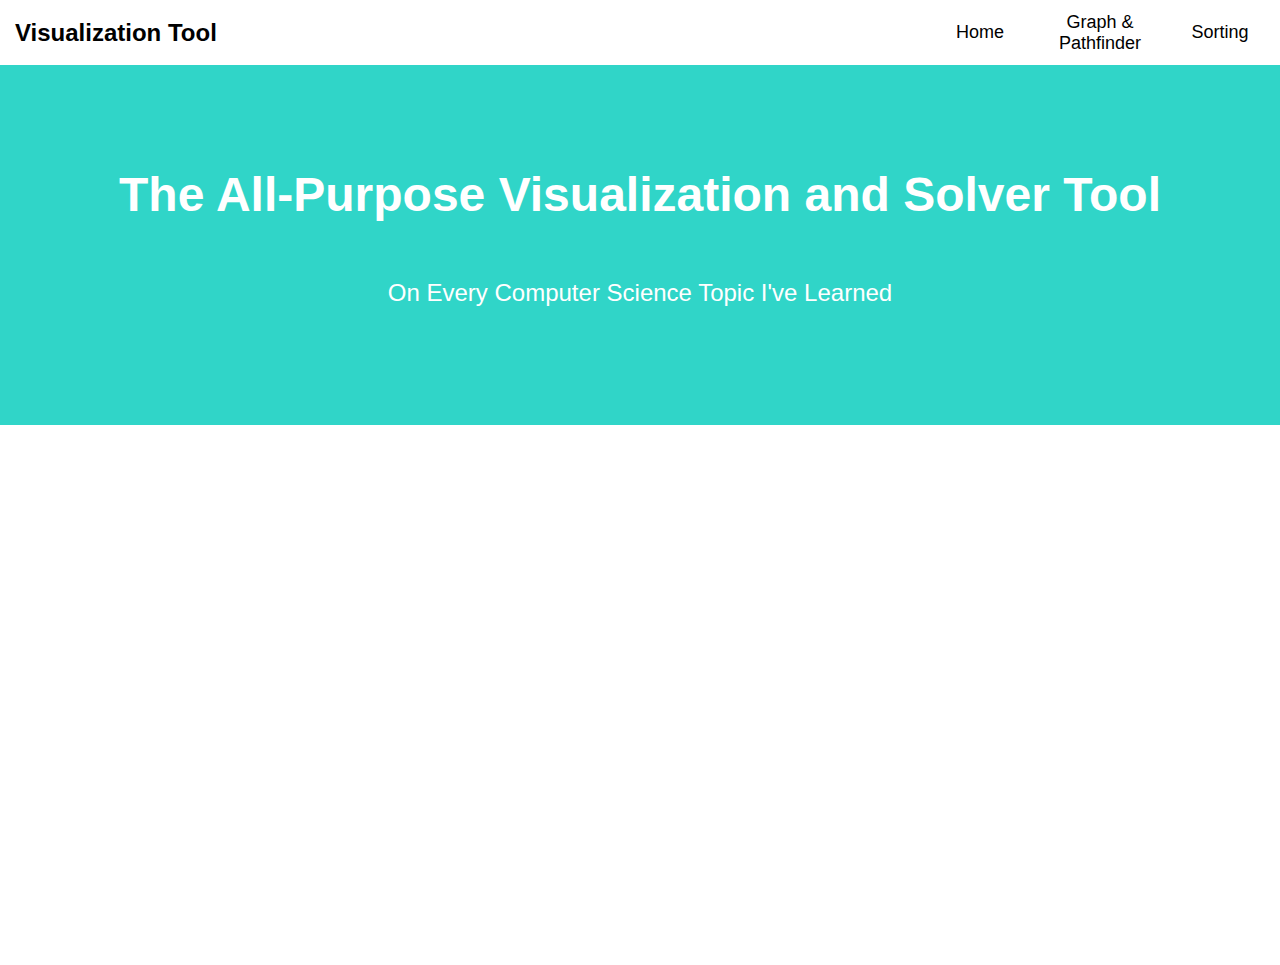
==== index.html @ 03f8808a "Created index page and navbar" ====
<!DOCTYPE html>
<html>
  <head>
    <script src="https://ajax.googleapis.com/ajax/libs/jquery/3.6.0/jquery.min.js"></script>
    <link rel="stylesheet" href="styles/index.css"/>
    <title>Visualization Tool</title>
  </head>
  <body>
    <header>
      <div id="navbar-location">

      </div>
    </header>
    <div id="homepage">
      <div id="introduction">
        <h1 class="titleSecondary">
          The All-Purpose Visualization and Solver Tool
        </h1>
        <p class="subtitleSecondary">
          On Every Computer Science Topic I've Learned
        </p>
      </div>
      <div id="tool-list">

      </div>
    </div>
  </body>
  <script>
    $.get("navbar.html", function (data) {
      $("#navbar-location").html(data);
    });
  </script>
</html>
---- styles/index.css ----
.typography {
  font-family: "Helvetica Neue", "Helvetica", "Arial", sans-serif;
}
.titlePrimary {
  font-size: 48px;
  font-family: "Helvetica Neue", "Helvetica", "Arial", sans-serif;
  color: black;
}
.titleSecondary {
  font-size: 48px;
  font-family: "Helvetica Neue", "Helvetica", "Arial", sans-serif;
  color: white;
}
.subtitlePrimary {
  font-size: 24px;
  font-family: "Helvetica Neue", "Helvetica", "Arial", sans-serif;
  color: black;
}
.subtitleSecondary {
  font-size: 24px;
  font-family: "Helvetica Neue", "Helvetica", "Arial", sans-serif;
  color: white;
}
.textPrimary {
  font-size: 12px;
  font-family: "Helvetica Neue", "Helvetica", "Arial", sans-serif;
  color: black;
}
.textSecondary {
  font-size: 12px;
  font-family: "Helvetica Neue", "Helvetica", "Arial", sans-serif;
  color: white;
}
html,
body {
  margin: auto 0;
  height: 100%;
}
#homepage {
  width: 100%;
  height: 100%;
}
#homepage #introduction {
  width: 100%;
  min-height: 250px;
  max-height: 500px;
  height: 40%;
  display: flex;
  background-color: #30D5C8;
  flex-direction: column;
  justify-content: flex-start;
  align-items: center;
}
#homepage #introduction h1 {
  margin-top: 8%;
}
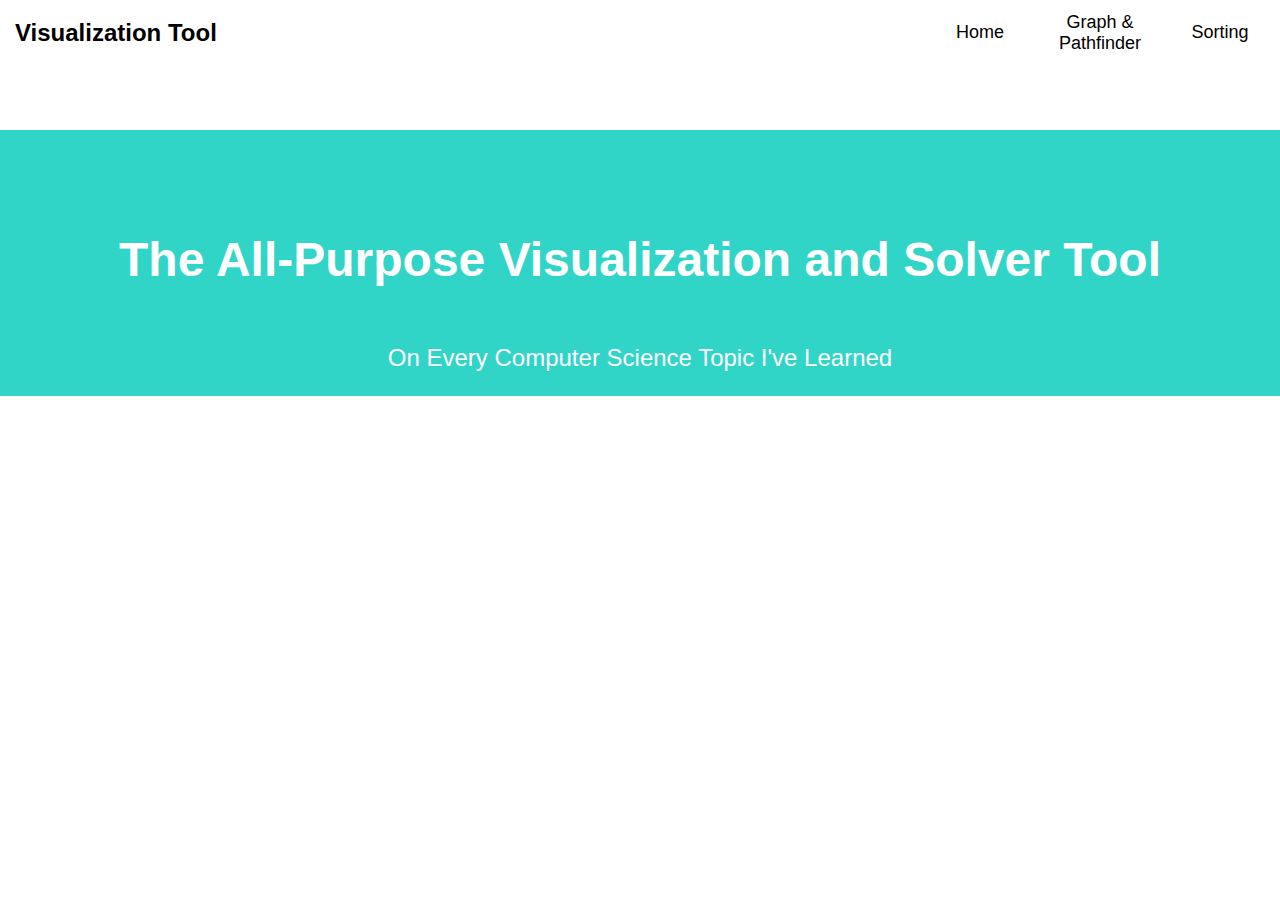
==== commit b6ebcdaf: "Created grid" ====
--- a/index.html
+++ b/index.html
@@ -11,7 +11,7 @@
 
       </div>
     </header>
-    <div id="homepage">
+    <div class="pageContainer">
       <div id="introduction">
         <h1 class="titleSecondary">
           The All-Purpose Visualization and Solver Tool
--- a/styles/index.css
+++ b/styles/index.css
@@ -31,16 +31,26 @@
   font-family: "Helvetica Neue", "Helvetica", "Arial", sans-serif;
   color: white;
 }
-html,
+html {
+  height: 100%;
+  box-sizing: border-box;
+}
 body {
-  margin: auto 0;
-  height: 100%;
+  min-height: 100%;
+  margin: 0;
 }
-#homepage {
+*,
+*:before,
+*:after {
+  box-sizing: inherit;
+}
+.pageContainer {
   width: 100%;
   height: 100%;
+  padding-top: 65px;
+  box-sizing: border-box;
 }
-#homepage #introduction {
+#introduction {
   width: 100%;
   min-height: 250px;
   max-height: 500px;
@@ -50,7 +60,8 @@
   flex-direction: column;
   justify-content: flex-start;
   align-items: center;
+  text-align: center;
 }
-#homepage #introduction h1 {
+#introduction h1 {
   margin-top: 8%;
 }
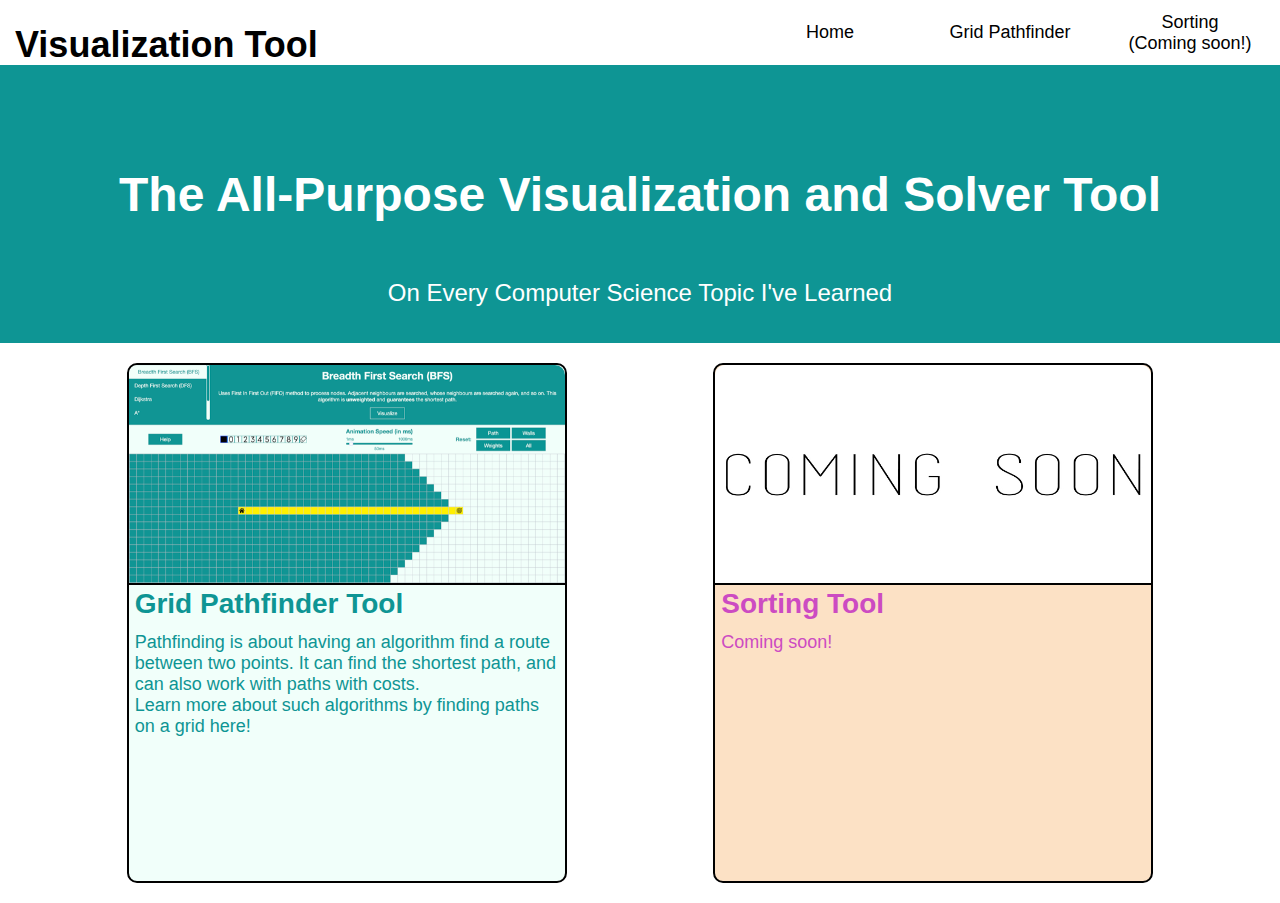
==== commit e8fde841: "Final fixes/changes and homepage features" ====
--- a/index.html
+++ b/index.html
@@ -2,6 +2,7 @@
 <html>
   <head>
     <script src="https://ajax.googleapis.com/ajax/libs/jquery/3.6.0/jquery.min.js"></script>
+    <script type="module" src="javascript/index.js"></script>
     <link rel="stylesheet" href="styles/index.css"/>
     <title>Visualization Tool</title>
   </head>
@@ -13,15 +14,29 @@
     </header>
     <div class="pageContainer">
       <div id="introduction">
-        <h1 class="titleSecondary">
+        <h1>
           The All-Purpose Visualization and Solver Tool
         </h1>
-        <p class="subtitleSecondary">
+        <p>
           On Every Computer Science Topic I've Learned
         </p>
       </div>
       <div id="tool-list">
-
+        <div id="pathfinder-tool">
+          <img src="assets/pathfinder-feature.png"/>
+          <h1>Grid Pathfinder Tool</h1>
+          <p>
+            Pathfinding is about having an algorithm find a route between two points. It can find the shortest path, and can also work with paths with costs.
+          </p>
+          <p>Learn more about such algorithms by finding paths on a grid here!</p>
+        </div>
+        <div id="sorting-tool">
+          <img src="assets/coming-soon.jpg"/>
+          <h1>Sorting Tool</h1>
+          <p>
+            Coming soon!
+          </p>
+        </div>
       </div>
     </div>
   </body>
--- a/styles/index.css
+++ b/styles/index.css
@@ -1,35 +1,5 @@
 .typography {
   font-family: "Helvetica Neue", "Helvetica", "Arial", sans-serif;
-}
-.titlePrimary {
-  font-size: 48px;
-  font-family: "Helvetica Neue", "Helvetica", "Arial", sans-serif;
-  color: black;
-}
-.titleSecondary {
-  font-size: 48px;
-  font-family: "Helvetica Neue", "Helvetica", "Arial", sans-serif;
-  color: white;
-}
-.subtitlePrimary {
-  font-size: 24px;
-  font-family: "Helvetica Neue", "Helvetica", "Arial", sans-serif;
-  color: black;
-}
-.subtitleSecondary {
-  font-size: 24px;
-  font-family: "Helvetica Neue", "Helvetica", "Arial", sans-serif;
-  color: white;
-}
-.textPrimary {
-  font-size: 12px;
-  font-family: "Helvetica Neue", "Helvetica", "Arial", sans-serif;
-  color: black;
-}
-.textSecondary {
-  font-size: 12px;
-  font-family: "Helvetica Neue", "Helvetica", "Arial", sans-serif;
-  color: white;
 }
 html {
   height: 100%;
@@ -50,18 +20,178 @@
   padding-top: 65px;
   box-sizing: border-box;
 }
+.modal {
+  position: fixed;
+  left: 0;
+  top: 0;
+  width: 100%;
+  height: 100%;
+  opacity: 0;
+  visibility: hidden;
+  transform: scale(1.1);
+}
+.modal .modalContent {
+  position: absolute;
+  top: 50%;
+  left: 50%;
+  width: 50%;
+  height: 50%;
+  transform: translate(-50%, -50%);
+  background-color: white;
+  padding: 16px;
+  border-radius: 10px;
+}
+.modal .closeButton {
+  float: right;
+  margin: 0 6px 0 auto;
+  cursor: pointer;
+}
+.modal.showModal {
+  opacity: 1;
+  visibility: visible;
+  transform: scale(1);
+  transition: visibility 0s linear 0s, opacity 0.25s 0s, transform 0.25s;
+  background-color: rgba(0, 0, 0, 0.75);
+  z-index: 10;
+}
+.unselectable {
+  user-select: none;
+  -moz-user-select: none;
+  -khtml-user-select: none;
+  -webkit-user-select: none;
+  -o-user-select: none;
+}
+.hidden {
+  display: none;
+}
+.errorMessage {
+  font-size: 12px !important;
+  color: #ee4b2b !important;
+}
+@keyframes horizontal-shaking {
+  0% {
+    transform: translateX(0);
+  }
+  25% {
+    transform: translateX(15px);
+  }
+  50% {
+    transform: translateX(-15px);
+  }
+  75% {
+    transform: translateX(15px);
+  }
+  100% {
+    transform: translateX(0);
+  }
+}
+.shakingAnimation {
+  animation-name: horizontal-shaking;
+  animation-duration: 0.2s;
+  animation-fill-mode: forwards;
+}
 #introduction {
   width: 100%;
   min-height: 250px;
   max-height: 500px;
   height: 40%;
   display: flex;
-  background-color: #30D5C8;
+  background-color: #0e9594;
   flex-direction: column;
   justify-content: flex-start;
   align-items: center;
   text-align: center;
 }
 #introduction h1 {
+  font-size: 48px;
+  font-family: "Helvetica Neue", "Helvetica", "Arial", sans-serif;
+  color: white;
   margin-top: 8%;
 }
+#introduction p {
+  font-size: 36px;
+  font-family: "Helvetica Neue", "Helvetica", "Arial", sans-serif;
+  color: white;
+  padding-bottom: 12px;
+  font-size: 24px;
+}
+#tool-list {
+  display: flex;
+  flex-direction: row;
+  flex-wrap: wrap;
+  justify-content: space-evenly;
+}
+#tool-list #pathfinder-tool {
+  width: 440px;
+  height: 520px;
+  margin: 20px;
+  border-radius: 10px;
+  border: 2px solid black;
+  background-color: #f1fffa;
+  display: flex;
+  flex-direction: column;
+  -webkit-transition: -webkit-transform 0.2s;
+  transition: -webkit-transform 0.2s;
+  transition: transform 0.2s;
+  transition: transform 0.2s, -webkit-transform 0.2s;
+}
+#tool-list #pathfinder-tool img {
+  width: 100%;
+  border-top-left-radius: 10px;
+  border-top-right-radius: 10px;
+  border-bottom: 2px solid black;
+}
+#tool-list #pathfinder-tool h1 {
+  font-size: 36px;
+  font-family: "Helvetica Neue", "Helvetica", "Arial", sans-serif;
+  color: #0e9594;
+  font-size: 28px;
+  margin: 3px 6px 12px 6px;
+}
+#tool-list #pathfinder-tool p {
+  font-size: 18px;
+  font-family: "Helvetica Neue", "Helvetica", "Arial", sans-serif;
+  color: #0e9594;
+  margin: 0 6px;
+}
+#tool-list #pathfinder-tool:hover {
+  -webkit-transform: scale(1.05);
+  transform: scale(1.05);
+}
+#tool-list #sorting-tool {
+  width: 440px;
+  height: 520px;
+  margin: 20px;
+  border-radius: 10px;
+  border: 2px solid black;
+  background-color: #FCE1C5;
+  display: flex;
+  flex-direction: column;
+  -webkit-transition: -webkit-transform 0.2s;
+  transition: -webkit-transform 0.2s;
+  transition: transform 0.2s;
+  transition: transform 0.2s, -webkit-transform 0.2s;
+}
+#tool-list #sorting-tool img {
+  width: 100%;
+  border-top-left-radius: 10px;
+  border-top-right-radius: 10px;
+  border-bottom: 2px solid black;
+}
+#tool-list #sorting-tool h1 {
+  font-size: 36px;
+  font-family: "Helvetica Neue", "Helvetica", "Arial", sans-serif;
+  color: #cc4bc2;
+  font-size: 28px;
+  margin: 3px 6px 12px 6px;
+}
+#tool-list #sorting-tool p {
+  font-size: 18px;
+  font-family: "Helvetica Neue", "Helvetica", "Arial", sans-serif;
+  color: #cc4bc2;
+  margin: 0 6px;
+}
+#tool-list #sorting-tool:hover {
+  -webkit-transform: scale(1.05);
+  transform: scale(1.05);
+}
